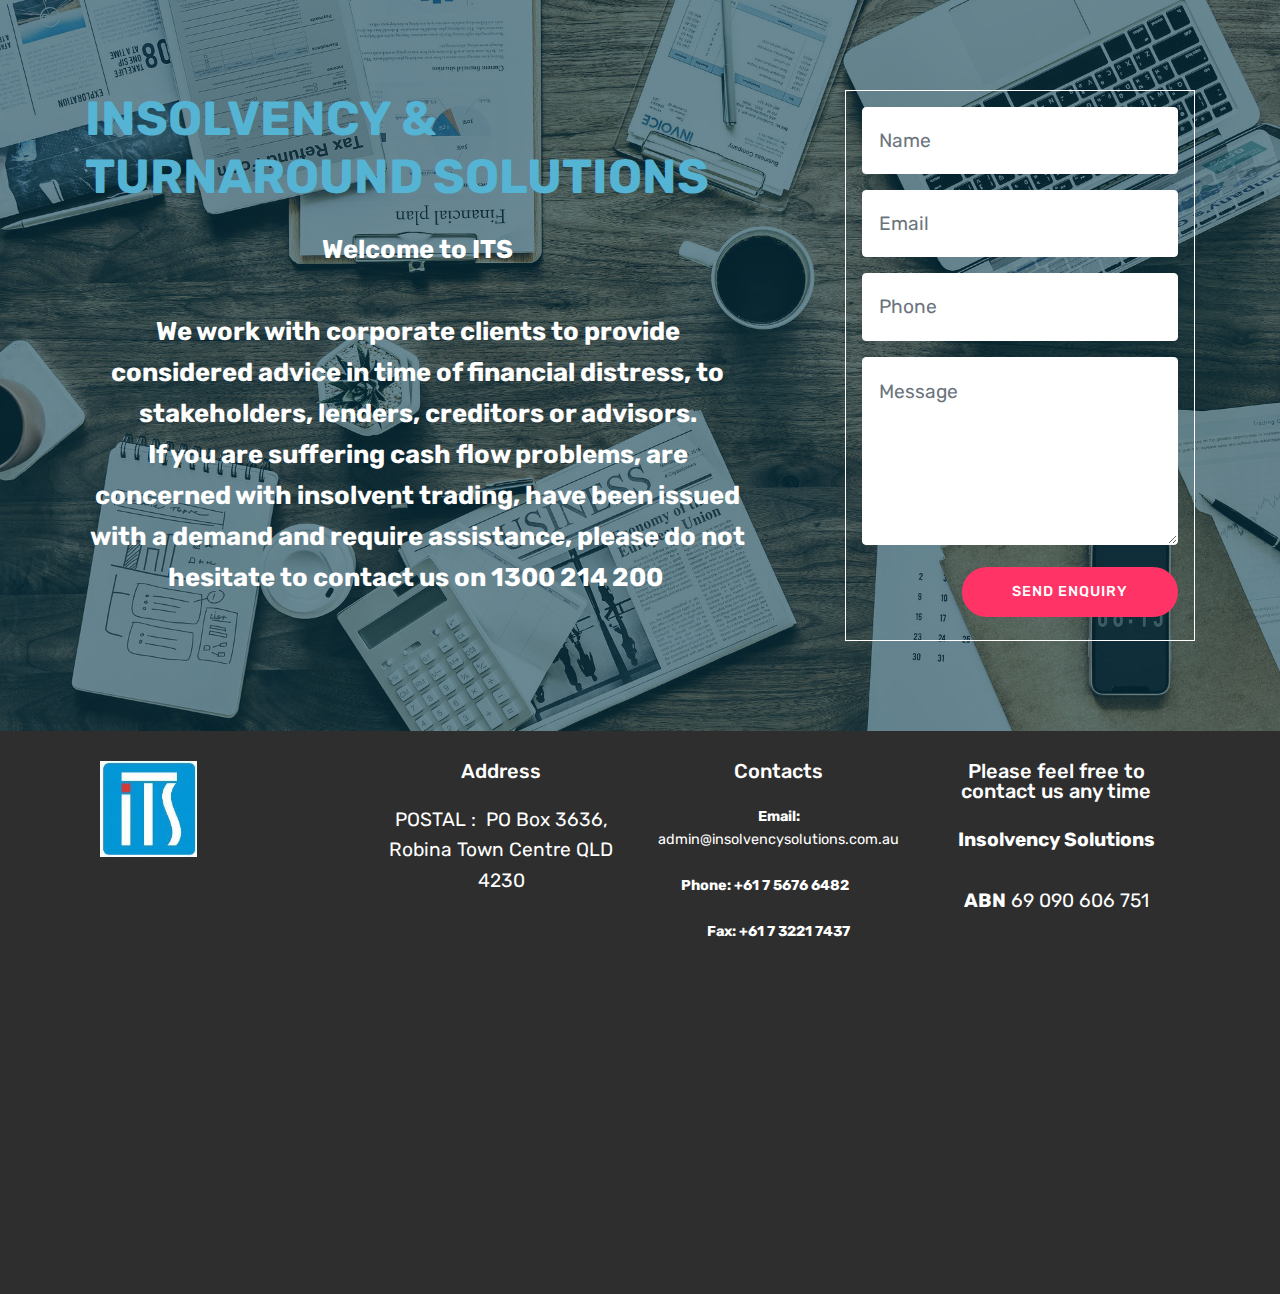
==== index.html @ f31567f4 "create github pages" ====
<!DOCTYPE html>
<html  >
<head>
  <!-- Site made with Mobirise Website Builder v4.10.0, https://mobirise.com -->
  <meta charset="UTF-8">
  <meta http-equiv="X-UA-Compatible" content="IE=edge">
  <meta name="generator" content="Mobirise v4.10.0, mobirise.com">
  <meta name="viewport" content="width=device-width, initial-scale=1, minimum-scale=1">
  <link rel="shortcut icon" href="assets/images/logo-solo-format.gif" type="image/x-icon">
  <meta name="description" content="">
  
  <title>ITS</title>
  <link rel="stylesheet" href="assets/web/assets/mobirise-icons/mobirise-icons.css">
  <link rel="stylesheet" href="assets/tether/tether.min.css">
  <link rel="stylesheet" href="assets/bootstrap/css/bootstrap.min.css">
  <link rel="stylesheet" href="assets/bootstrap/css/bootstrap-grid.min.css">
  <link rel="stylesheet" href="assets/bootstrap/css/bootstrap-reboot.min.css">
  <link rel="stylesheet" href="assets/animatecss/animate.min.css">
  <link rel="stylesheet" href="assets/socicon/css/styles.css">
  <link rel="stylesheet" href="assets/theme/css/style.css">
  <link rel="stylesheet" href="assets/mobirise/css/mbr-additional.css" type="text/css">
  
  
  
</head>
<body>

<!-- Google Analytics -->
<amp-analytics type="gtag" data-credentials="include">
<script type="application/json">
{
  "vars" : {
    "gtag_id": "UA-139912627-1",
    "config" : {
      "UA-139912627-1": { "groups": "default" }
    }
  }
}
</script>
</amp-analytics>
<!-- /Google Analytics -->


  <section class="header15 cid-rpYGQXDYIa" id="header15-7">

    

    <div class="mbr-overlay" style="opacity: 0.6; background-color: rgb(7, 59, 76);"></div>

    <div class="container align-right">
        <div class="row">
            <div class="mbr-white col-lg-8 col-md-7 content-container">
                <h1 class="mbr-section-title mbr-bold pb-3 mbr-fonts-style display-2">
                    INSOLVENCY &amp; TURNAROUND SOLUTIONS</h1>
                <p class="mbr-text pb-3 mbr-fonts-style display-5"><strong>Welcome to ITS
<br><br>We work with corporate clients to provide considered advice in time of financial distress, to stakeholders, lenders, creditors or advisors. 
<br>If you are suffering cash flow problems, are concerned with insolvent trading, have been issued with a demand and require assistance, please do not hesitate to contact us on 1300 214 200&nbsp;</strong><br></p>
            </div>
            <div class="col-lg-4 col-md-5">
                <div class="form-container">
                    <div class="media-container-column" data-form-type="formoid">
                        <!---Formbuilder Form--->
                        <form action="https://mobirise.com/" method="POST" class="mbr-form form-with-styler" data-form-title="Mobirise Form"><input type="hidden" name="email" data-form-email="true" value="A/ypH8lhH3dpSsiqSLQhXxrFIe2DeDRgqewWGibqutZb8vclX+MJTujorwO2G/E+S+4n4matdwUh9rWDD4IpRlNim6Fq3ETqH22k8A0MIxwVXiZ0dW+t3Krd3vY9b3yd">
                            <div class="row">
                                <div hidden="hidden" data-form-alert="" class="alert alert-success col-12">Thanks for filling out the form!</div>
                                <div hidden="hidden" data-form-alert-danger="" class="alert alert-danger col-12">
                                </div>
                            </div>
                            <div class="dragArea row">
                                <div class="col-md-12 form-group " data-for="name">
                                    <input type="text" name="name" placeholder="Name" data-form-field="Name" required="required" class="form-control px-3 display-7" id="name-header15-7">
                                </div>
                                <div class="col-md-12 form-group " data-for="email">
                                    <input type="email" name="email" placeholder="Email" data-form-field="Email" required="required" class="form-control px-3 display-7" id="email-header15-7">
                                </div>
                                <div data-for="phone" class="col-md-12 form-group ">
                                    <input type="tel" name="phone" placeholder="Phone" data-form-field="Phone" class="form-control px-3 display-7" id="phone-header15-7">
                                </div>
                                <div data-for="message" class="col-md-12 form-group ">
                                    <textarea name="message" placeholder="Message" data-form-field="Message" class="form-control px-3 display-7" id="message-header15-7"></textarea>
                                </div>
                                <div class="col-md-12 input-group-btn"><button type="submit" class="btn btn-secondary btn-form display-4">SEND ENQUIRY</button></div>
                            </div>
                        </form><!---Formbuilder Form--->
                    </div>
                </div>
            </div>
        </div>
    </div>
    
</section>

<section class="engine"><a href="https://mobirise.info/m">website design templates</a></section><section class="cid-qTkAaeaxX5" id="footer1-2">

    

    

    <div class="container">
        <div class="media-container-row content text-white">
            <div class="col-12 col-md-3">
                <div class="media-wrap">
                    
                        <img src="assets/images/logo-2-151x149.jpg" alt="" title="">
                    
                </div>
            </div>
            <div class="col-12 col-md-3 mbr-fonts-style display-7">
                <h5 class="pb-3">
                    Address
                </h5>
                <p class="mbr-text">POSTAL : &nbsp;PO Box 3636, Robina Town Centre QLD 4230 <br>
<br><a href="https://goo.gl/maps/cYvtJ26T2UhmBzTx8" target="_blank" class="text-white">OFFICE : &nbsp;Suite 1 – 492 Christine Avenue, Robina QLD 4226&nbsp;</a><br></p>
            </div>
            <div class="col-12 col-md-3 mbr-fonts-style display-4">
                <h5 class="pb-3">
                    Contacts
                </h5>
                <p class="mbr-text"><strong>
                    Email: <em><a href="mailto:admin@insolvencysolutions.com.au"></a><a href="mailto:admin@insolvencysolutions.com.au" class="text-white">admin@insolvencysolutions.com.au &nbsp;</a> &nbsp;</em> &nbsp; &nbsp; &nbsp; &nbsp; &nbsp; &nbsp; &nbsp; &nbsp;<br>&nbsp; &nbsp; &nbsp;Phone: +61 7 5676 6482 &nbsp; &nbsp; &nbsp; &nbsp; &nbsp; &nbsp; &nbsp;<br><br>Fax: +61 7 3221 7437</strong></p>
            </div>
            <div class="col-12 col-md-3 mbr-fonts-style display-7">
                <h5 class="pb-3">Please feel free to contact us any time</h5>
                <p class="mbr-text"><strong>Insolvency Solutions</strong><br><br><strong>ABN</strong>&nbsp;69 090 606 751</p>
            </div>
        </div>
        
    </div>
</section>

<section class="cid-rqdhzLhoKG" id="social-buttons1-8">
    
    

    

    <div class="container">
        <div class="media-container-row">
            <div class="col-md-8 align-center">
                <h2 class="pb-3 mbr-section-title mbr-fonts-style display-2">
                    SHARE THIS PAGE!
                </h2>
                <div>
                    <div class="mbr-social-likes" data-counters="false">
                        <span class="btn btn-social facebook mx-2" title="Share link on Facebook">
                            <i class="socicon socicon-facebook"></i>
                        </span>
                        <span class="btn btn-social twitter mx-2" title="Share link on Twitter">
                            <i class="socicon socicon-twitter"></i>
                        </span>
                        <span class="btn btn-social plusone mx-2" title="Share link on Google+">
                            <i class="socicon socicon-googleplus"></i>
                        </span>
                        
                        
                    </div>
                </div>
            </div>
        </div>
    </div>
</section>


  <script src="assets/web/assets/jquery/jquery.min.js"></script>
  <script src="assets/popper/popper.min.js"></script>
  <script src="assets/tether/tether.min.js"></script>
  <script src="assets/bootstrap/js/bootstrap.min.js"></script>
  <script src="assets/smoothscroll/smooth-scroll.js"></script>
  <script src="assets/viewportchecker/jquery.viewportchecker.js"></script>
  <script src="assets/sociallikes/social-likes.js"></script>
  <script src="assets/theme/js/script.js"></script>
  <script src="assets/formoid/formoid.min.js"></script>
  
  
 <div id="scrollToTop" class="scrollToTop mbr-arrow-up"><a style="text-align: center;"><i class="mbr-arrow-up-icon mbr-arrow-up-icon-cm cm-icon cm-icon-smallarrow-up"></i></a></div>
    <input name="animation" type="hidden">
  </body>
</html>
---- assets/web/assets/mobirise-icons/mobirise-icons.css ----
@font-face {
  font-family: 'MobiriseIcons';
  src:  url('mobirise-icons.eot?spat4u');
  src:  url('mobirise-icons.eot?spat4u#iefix') format('embedded-opentype'),
    url('mobirise-icons.ttf?spat4u') format('truetype'),
    url('mobirise-icons.woff?spat4u') format('woff'),
    url('mobirise-icons.svg?spat4u#MobiriseIcons') format('svg');
  font-weight: normal;
  font-style: normal;
}

[class^="mbri-"], [class*=" mbri-"] {
  /* use !important to prevent issues with browser extensions that change fonts */
  font-family: MobiriseIcons !important;
  speak: none;
  font-style: normal;
  font-weight: normal;
  font-variant: normal;
  text-transform: none;
  line-height: 1;

  /* Better Font Rendering =========== */
  -webkit-font-smoothing: antialiased;
  -moz-osx-font-smoothing: grayscale;
}

.mbri-add-submenu:before {
  content: "\e900";
}
.mbri-alert:before {
  content: "\e901";
}
.mbri-align-center:before {
  content: "\e902";
}
.mbri-align-justify:before {
  content: "\e903";
}
.mbri-align-left:before {
  content: "\e904";
}
.mbri-align-right:before {
  content: "\e905";
}
.mbri-android:before {
  content: "\e906";
}
.mbri-apple:before {
  content: "\e907";
}
.mbri-arrow-down:before {
  content: "\e908";
}
.mbri-arrow-next:before {
  content: "\e909";
}
.mbri-arrow-prev:before {
  content: "\e90a";
}
.mbri-arrow-up:before {
  content: "\e90b";
}
.mbri-bold:before {
  content: "\e90c";
}
.mbri-bookmark:before {
  content: "\e90d";
}
.mbri-bootstrap:before {
  content: "\e90e";
}
.mbri-briefcase:before {
  content: "\e90f";
}
.mbri-browse:before {
  content: "\e910";
}
.mbri-bulleted-list:before {
  content: "\e911";
}
.mbri-calendar:before {
  content: "\e912";
}
.mbri-camera:before {
  content: "\e913";
}
.mbri-cart-add:before {
  content: "\e914";
}
.mbri-cart-full:before {
  content: "\e915";
}
.mbri-cash:before {
  content: "\e916";
}
.mbri-change-style:before {
  content: "\e917";
}
.mbri-chat:before {
  content: "\e918";
}
.mbri-clock:before {
  content: "\e919";
}
.mbri-close:before {
  content: "\e91a";
}
.mbri-cloud:before {
  content: "\e91b";
}
.mbri-code:before {
  content: "\e91c";
}
.mbri-contact-form:before {
  content: "\e91d";
}
.mbri-credit-card:before {
  content: "\e91e";
}
.mbri-cursor-click:before {
  content: "\e91f";
}
.mbri-cust-feedback:before {
  content: "\e920";
}
.mbri-database:before {
  content: "\e921";
}
.mbri-delivery:before {
  content: "\e922";
}
.mbri-desktop:before {
  content: "\e923";
}
.mbri-devices:before {
  content: "\e924";
}
.mbri-down:before {
  content: "\e925";
}
.mbri-download:before {
  content: "\e989";
}
.mbri-drag-n-drop:before {
  content: "\e927";
}
.mbri-drag-n-drop2:before {
  content: "\e928";
}
.mbri-edit:before {
  content: "\e929";
}
.mbri-edit2:before {
  content: "\e92a";
}
.mbri-error:before {
  content: "\e92b";
}
.mbri-extension:before {
  content: "\e92c";
}
.mbri-features:before {
  content: "\e92d";
}
.mbri-file:before {
  content: "\e92e";
}
.mbri-flag:before {
  content: "\e92f";
}
.mbri-folder:before {
  content: "\e930";
}
.mbri-gift:before {
  content: "\e931";
}
.mbri-github:before {
  content: "\e932";
}
.mbri-globe:before {
  content: "\e933";
}
.mbri-globe-2:before {
  content: "\e934";
}
.mbri-growing-chart:before {
  content: "\e935";
}
.mbri-hearth:before {
  content: "\e936";
}
.mbri-help:before {
  content: "\e937";
}
.mbri-home:before {
  content: "\e938";
}
.mbri-hot-cup:before {
  content: "\e939";
}
.mbri-idea:before {
  content: "\e93a";
}
.mbri-image-gallery:before {
  content: "\e93b";
}
.mbri-image-slider:before {
  content: "\e93c";
}
.mbri-info:before {
  content: "\e93d";
}
.mbri-italic:before {
  content: "\e93e";
}
.mbri-key:before {
  content: "\e93f";
}
.mbri-laptop:before {
  content: "\e940";
}
.mbri-layers:before {
  content: "\e941";
}
.mbri-left-right:before {
  content: "\e942";
}
.mbri-left:before {
  content: "\e943";
}
.mbri-letter:before {
  content: "\e944";
}
.mbri-like:before {
  content: "\e945";
}
.mbri-link:before {
  content: "\e946";
}
.mbri-lock:before {
  content: "\e947";
}
.mbri-login:before {
  content: "\e948";
}
.mbri-logout:before {
  content: "\e949";
}
.mbri-magic-stick:before {
  content: "\e94a";
}
.mbri-map-pin:before {
  content: "\e94b";
}
.mbri-menu:before {
  content: "\e94c";
}
.mbri-mobile:before {
  content: "\e94d";
}
.mbri-mobile2:before {
  content: "\e94e";
}
.mbri-mobirise:before {
  content: "\e94f";
}
.mbri-more-horizontal:before {
  content: "\e950";
}
.mbri-more-vertical:before {
  content: "\e951";
}
.mbri-music:before {
  content: "\e952";
}
.mbri-new-file:before {
  content: "\e953";
}
.mbri-numbered-list:before {
  content: "\e954";
}
.mbri-opened-folder:before {
  content: "\e955";
}
.mbri-pages:before {
  content: "\e956";
}
.mbri-paper-plane:before {
  content: "\e957";
}
.mbri-paperclip:before {
  content: "\e958";
}
.mbri-photo:before {
  content: "\e959";
}
.mbri-photos:before {
  content: "\e95a";
}
.mbri-pin:before {
  content: "\e95b";
}
.mbri-play:before {
  content: "\e95c";
}
.mbri-plus:before {
  content: "\e95d";
}
.mbri-preview:before {
  content: "\e95e";
}
.mbri-print:before {
  content: "\e95f";
}
.mbri-protect:before {
  content: "\e960";
}
.mbri-question:before {
  content: "\e961";
}
.mbri-quote-left:before {
  content: "\e962";
}
.mbri-quote-right:before {
  content: "\e963";
}
.mbri-refresh:before {
  content: "\e964";
}
.mbri-responsive:before {
  content: "\e965";
}
.mbri-right:before {
  content: "\e966";
}
.mbri-rocket:before {
  content: "\e967";
}
.mbri-sad-face:before {
  content: "\e968";
}
.mbri-sale:before {
  content: "\e969";
}
.mbri-save:before {
  content: "\e96a";
}
.mbri-search:before {
  content: "\e96b";
}
.mbri-setting:before {
  content: "\e96c";
}
.mbri-setting2:before {
  content: "\e96d";
}
.mbri-setting3:before {
  content: "\e96e";
}
.mbri-share:before {
  content: "\e96f";
}
.mbri-shopping-bag:before {
  content: "\e970";
}
.mbri-shopping-basket:before {
  content: "\e971";
}
.mbri-shopping-cart:before {
  content: "\e972";
}
.mbri-sites:before {
  content: "\e973";
}
.mbri-smile-face:before {
  content: "\e974";
}
.mbri-speed:before {
  content: "\e975";
}
.mbri-star:before {
  content: "\e976";
}
.mbri-success:before {
  content: "\e977";
}
.mbri-sun:before {
  content: "\e978";
}
.mbri-sun2:before {
  content: "\e979";
}
.mbri-tablet:before {
  content: "\e97a";
}
.mbri-tablet-vertical:before {
  content: "\e97b";
}
.mbri-target:before {
  content: "\e97c";
}
.mbri-timer:before {
  content: "\e97d";
}
.mbri-to-ftp:before {
  content: "\e97e";
}
.mbri-to-local-drive:before {
  content: "\e97f";
}
.mbri-touch-swipe:before {
  content: "\e980";
}
.mbri-touch:before {
  content: "\e981";
}
.mbri-trash:before {
  content: "\e982";
}
.mbri-underline:before {
  content: "\e983";
}
.mbri-unlink:before {
  content: "\e984";
}
.mbri-unlock:before {
  content: "\e985";
}
.mbri-up-down:before {
  content: "\e986";
}
.mbri-up:before {
  content: "\e987";
}
.mbri-update:before {
  content: "\e988";
}
.mbri-upload:before {
 content: "\e926"; 
}
.mbri-user:before {
  content: "\e98a";
}
.mbri-user2:before {
  content: "\e98b";
}
.mbri-users:before {
  content: "\e98c";
}
.mbri-video:before {
  content: "\e98d";
}
.mbri-video-play:before {
  content: "\e98e";
}
.mbri-watch:before {
  content: "\e98f";
}
.mbri-website-theme:before {
  content: "\e990";
}
.mbri-wifi:before {
  content: "\e991";
}
.mbri-windows:before {
  content: "\e992";
}
.mbri-zoom-out:before {
  content: "\e993";
}
.mbri-redo:before {
  content: "\e994";
}
.mbri-undo:before {
  content: "\e995";
}
---- assets/socicon/css/styles.css ----
@charset "UTF-8";

@font-face {
  font-family: "socicon";
  src:url("../fonts/socicon.eot");
  src:url("../fonts/socicon.eot?#iefix") format("embedded-opentype"),
    url("../fonts/socicon.woff") format("woff"),
    url("../fonts/socicon.ttf") format("truetype"),
    url("../fonts/socicon.svg#socicon") format("svg");
  font-weight: normal;
  font-style: normal;

}

[data-icon]:before {
  font-family: "socicon" !important;
  content: attr(data-icon);
  font-style: normal !important;
  font-weight: normal !important;
  font-variant: normal !important;
  text-transform: none !important;
  speak: none;
  line-height: 1;
  -webkit-font-smoothing: antialiased;
  -moz-osx-font-smoothing: grayscale;
}

[class^="socicon-"]:before,
[class*=" socicon-"]:before {
  font-family: "socicon" !important;
  font-style: normal !important;
  font-weight: normal !important;
  font-variant: normal !important;
  text-transform: none !important;
  speak: none;
  line-height: 1;
  -webkit-font-smoothing: antialiased;
  -moz-osx-font-smoothing: grayscale;
}

.socicon-modelmayhem:before {
  content: "\e000";
}
.socicon-mixcloud:before {
  content: "\e001";
}
.socicon-drupal:before {
  content: "\e002";
}
.socicon-swarm:before {
  content: "\e003";
}
.socicon-istock:before {
  content: "\e004";
}
.socicon-yammer:before {
  content: "\e005";
}
.socicon-ello:before {
  content: "\e006";
}
.socicon-stackoverflow:before {
  content: "\e007";
}
.socicon-persona:before {
  content: "\e008";
}
.socicon-triplej:before {
  content: "\e009";
}
.socicon-houzz:before {
  content: "\e00a";
}
.socicon-rss:before {
  content: "\e00b";
}
.socicon-paypal:before {
  content: "\e00c";
}
.socicon-odnoklassniki:before {
  content: "\e00d";
}
.socicon-airbnb:before {
  content: "\e00e";
}
.socicon-periscope:before {
  content: "\e00f";
}
.socicon-outlook:before {
  content: "\e010";
}
.socicon-coderwall:before {
  content: "\e011";
}
.socicon-tripadvisor:before {
  content: "\e012";
}
.socicon-appnet:before {
  content: "\e013";
}
.socicon-goodreads:before {
  content: "\e014";
}
.socicon-tripit:before {
  content: "\e015";
}
.socicon-lanyrd:before {
  content: "\e016";
}
.socicon-slideshare:before {
  content: "\e017";
}
.socicon-buffer:before {
  content: "\e018";
}
.socicon-disqus:before {
  content: "\e019";
}
.socicon-vkontakte:before {
  content: "\e01a";
}
.socicon-whatsapp:before {
  content: "\e01b";
}
.socicon-patreon:before {
  content: "\e01c";
}
.socicon-storehouse:before {
  content: "\e01d";
}
.socicon-pocket:before {
  content: "\e01e";
}
.socicon-mail:before {
  content: "\e01f";
}
.socicon-blogger:before {
  content: "\e020";
}
.socicon-technorati:before {
  content: "\e021";
}
.socicon-reddit:before {
  content: "\e022";
}
.socicon-dribbble:before {
  content: "\e023";
}
.socicon-stumbleupon:before {
  content: "\e024";
}
.socicon-digg:before {
  content: "\e025";
}
.socicon-envato:before {
  content: "\e026";
}
.socicon-behance:before {
  content: "\e027";
}
.socicon-delicious:before {
  content: "\e028";
}
.socicon-deviantart:before {
  content: "\e029";
}
.socicon-forrst:before {
  content: "\e02a";
}
.socicon-play:before {
  content: "\e02b";
}
.socicon-zerply:before {
  content: "\e02c";
}
.socicon-wikipedia:before {
  content: "\e02d";
}
.socicon-apple:before {
  content: "\e02e";
}
.socicon-flattr:before {
  content: "\e02f";
}
.socicon-github:before {
  content: "\e030";
}
.socicon-renren:before {
  content: "\e031";
}
.socicon-friendfeed:before {
  content: "\e032";
}
.socicon-newsvine:before {
  content: "\e033";
}
.socicon-identica:before {
  content: "\e034";
}
.socicon-bebo:before {
  content: "\e035";
}
.socicon-zynga:before {
  content: "\e036";
}
.socicon-steam:before {
  content: "\e037";
}
.socicon-xbox:before {
  content: "\e038";
}
.socicon-windows:before {
  content: "\e039";
}
.socicon-qq:before {
  content: "\e03a";
}
.socicon-douban:before {
  content: "\e03b";
}
.socicon-meetup:before {
  content: "\e03c";
}
.socicon-playstation:before {
  content: "\e03d";
}
.socicon-android:before {
  content: "\e03e";
}
.socicon-snapchat:before {
  content: "\e03f";
}
.socicon-twitter:before {
  content: "\e040";
}
.socicon-facebook:before {
  content: "\e041";
}
.socicon-googleplus:before {
  content: "\e042";
}
.socicon-pinterest:before {
  content: "\e043";
}
.socicon-foursquare:before {
  content: "\e044";
}
.socicon-yahoo:before {
  content: "\e045";
}
.socicon-skype:before {
  content: "\e046";
}
.socicon-yelp:before {
  content: "\e047";
}
.socicon-feedburner:before {
  content: "\e048";
}
.socicon-linkedin:before {
  content: "\e049";
}
.socicon-viadeo:before {
  content: "\e04a";
}
.socicon-xing:before {
  content: "\e04b";
}
.socicon-myspace:before {
  content: "\e04c";
}
.socicon-soundcloud:before {
  content: "\e04d";
}
.socicon-spotify:before {
  content: "\e04e";
}
.socicon-grooveshark:before {
  content: "\e04f";
}
.socicon-lastfm:before {
  content: "\e050";
}
.socicon-youtube:before {
  content: "\e051";
}
.socicon-vimeo:before {
  content: "\e052";
}
.socicon-dailymotion:before {
  content: "\e053";
}
.socicon-vine:before {
  content: "\e054";
}
.socicon-flickr:before {
  content: "\e055";
}
.socicon-500px:before {
  content: "\e056";
}
.socicon-wordpress:before {
  content: "\e058";
}
.socicon-tumblr:before {
  content: "\e059";
}
.socicon-twitch:before {
  content: "\e05a";
}
.socicon-8tracks:before {
  content: "\e05b";
}
.socicon-amazon:before {
  content: "\e05c";
}
.socicon-icq:before {
  content: "\e05d";
}
.socicon-smugmug:before {
  content: "\e05e";
}
.socicon-ravelry:before {
  content: "\e05f";
}
.socicon-weibo:before {
  content: "\e060";
}
.socicon-baidu:before {
  content: "\e061";
}
.socicon-angellist:before {
  content: "\e062";
}
.socicon-ebay:before {
  content: "\e063";
}
.socicon-imdb:before {
  content: "\e064";
}
.socicon-stayfriends:before {
  content: "\e065";
}
.socicon-residentadvisor:before {
  content: "\e066";
}
.socicon-google:before {
  content: "\e067";
}
.socicon-yandex:before {
  content: "\e068";
}
.socicon-sharethis:before {
  content: "\e069";
}
.socicon-bandcamp:before {
  content: "\e06a";
}
.socicon-itunes:before {
  content: "\e06b";
}
.socicon-deezer:before {
  content: "\e06c";
}
.socicon-telegram:before {
  content: "\e06e";
}
.socicon-openid:before {
  content: "\e06f";
}
.socicon-amplement:before {
  content: "\e070";
}
.socicon-viber:before {
  content: "\e071";
}
.socicon-zomato:before {
  content: "\e072";
}
.socicon-draugiem:before {
  content: "\e074";
}
.socicon-endomodo:before {
  content: "\e075";
}
.socicon-filmweb:before {
  content: "\e076";
}
.socicon-stackexchange:before {
  content: "\e077";
}
.socicon-wykop:before {
  content: "\e078";
}
.socicon-teamspeak:before {
  content: "\e079";
}
.socicon-teamviewer:before {
  content: "\e07a";
}
.socicon-ventrilo:before {
  content: "\e07b";
}
.socicon-younow:before {
  content: "\e07c";
}
.socicon-raidcall:before {
  content: "\e07d";
}
.socicon-mumble:before {
  content: "\e07e";
}
.socicon-medium:before {
  content: "\e06d";
}
.socicon-bebee:before {
  content: "\e07f";
}
.socicon-hitbox:before {
  content: "\e080";
}
.socicon-reverbnation:before {
  content: "\e081";
}
.socicon-formulr:before {
  content: "\e082";
}
.socicon-instagram:before {
  content: "\e057";
}
.socicon-battlenet:before {
  content: "\e083";
}
.socicon-chrome:before {
  content: "\e084";
}
.socicon-discord:before {
  content: "\e086";
}
.socicon-issuu:before {
  content: "\e087";
}
.socicon-macos:before {
  content: "\e088";
}
.socicon-firefox:before {
  content: "\e089";
}
.socicon-opera:before {
  content: "\e08d";
}
.socicon-keybase:before {
  content: "\e090";
}
.socicon-alliance:before {
  content: "\e091";
}
.socicon-livejournal:before {
  content: "\e092";
}
.socicon-googlephotos:before {
  content: "\e093";
}
.socicon-horde:before {
  content: "\e094";
}
.socicon-etsy:before {
  content: "\e095";
}
.socicon-zapier:before {
  content: "\e096";
}
.socicon-google-scholar:before {
  content: "\e097";
}
.socicon-researchgate:before {
  content: "\e098";
}
.socicon-wechat:before {
  content: "\e099";
}
.socicon-strava:before {
  content: "\e09a";
}
.socicon-line:before {
  content: "\e09b";
}
.socicon-lyft:before {
  content: "\e09c";
}
.socicon-uber:before {
  content: "\e09d";
}
.socicon-songkick:before {
  content: "\e09e";
}
.socicon-viewbug:before {
  content: "\e09f";
}
.socicon-googlegroups:before {
  content: "\e0a0";
}
.socicon-quora:before {
  content: "\e073";
}
.socicon-diablo:before {
  content: "\e085";
}
.socicon-blizzard:before {
  content: "\e0a1";
}
.socicon-hearthstone:before {
  content: "\e08b";
}
.socicon-heroes:before {
  content: "\e08a";
}
.socicon-overwatch:before {
  content: "\e08c";
}
.socicon-warcraft:before {
  content: "\e08e";
}
.socicon-starcraft:before {
  content: "\e08f";
}
.socicon-beam:before {
  content: "\e0a2";
}
.socicon-curse:before {
  content: "\e0a3";
}
.socicon-player:before {
  content: "\e0a4";
}
.socicon-streamjar:before {
  content: "\e0a5";
}
.socicon-nintendo:before {
  content: "\e0a6";
}
.socicon-hellocoton:before {
  content: "\e0a7";
}
---- assets/theme/css/style.css ----
/*!
 * Mobirise v4 theme (https://mobirise.com/)
 * Copyright 2017 Mobirise
 */
section {
  background-color: #eeeeee;
}

section,
.container,
.container-fluid {
  position: relative;
  word-wrap: break-word;
}

a.mbr-iconfont:hover {
  text-decoration: none;
}

.article .lead p, .article .lead ul, .article .lead ol, .article .lead pre, .article .lead blockquote {
  margin-bottom: 0;
}

a {
  font-style: normal;
  font-weight: 400;
  cursor: pointer;
}

a, a:hover {
  text-decoration: none;
}

figure {
  margin-bottom: 0;
}

body {
  color: #232323;
}

h1, h2, h3, h4, h5, h6,
.h1, .h2, .h3, .h4, .h5, .h6,
.display-1, .display-2, .display-3, .display-4 {
  line-height: 1;
  word-break: break-word;
  word-wrap: break-word;
}

b, strong {
  font-weight: bold;
}

blockquote {
  padding: 10px 0 10px 20px;
  position: relative;
  border-left: 2px solid;
  border-color: #ff3366;
}

input:-webkit-autofill, input:-webkit-autofill:hover, input:-webkit-autofill:focus, input:-webkit-autofill:active {
  transition-delay: 9999s;
  transition-property: background-color, color;
}

textarea[type="hidden"] {
  display: none;
}

body {
  position: relative;
}

section {
  background-position: 50% 50%;
  background-repeat: no-repeat;
  background-size: cover;
}

section .mbr-background-video,
section .mbr-background-video-preview {
  position: absolute;
  bottom: 0;
  left: 0;
  right: 0;
  top: 0;
}

.hidden {
  visibility: hidden;
}

.mbr-z-index20 {
  z-index: 20;
}

/*! Base colors */
.mbr-white {
  color: #ffffff;
}

.mbr-black {
  color: #000000;
}

.mbr-bg-white {
  background-color: #ffffff;
}

.mbr-bg-black {
  background-color: #000000;
}

/*! Text-aligns */
.align-left {
  text-align: left;
}

.align-center {
  text-align: center;
}

.align-right {
  text-align: right;
}

@media (max-width: 767px) {
  .align-left, .align-center, .align-right, .mbr-section-btn, .mbr-section-title {
    text-align: center;
  }
}

/*! Font-weight  */
.mbr-light {
  font-weight: 300;
}

.mbr-regular {
  font-weight: 400;
}

.mbr-semibold {
  font-weight: 500;
}

.mbr-bold {
  font-weight: 700;
}

/*! Media  */
.media-size-item {
  -moz-flex: 1 1 auto;
  -o-flex: 1 1 auto;
  flex: 1 1 auto;
}

.media-content {
  flex-basis: 100%;
}

.media-container-row {
  display: flex;
  flex-direction: row;
  flex-wrap: wrap;
  justify-content: center;
  align-content: center;
  align-items: start;
}

.media-container-row .media-size-item {
  width: 400px;
}

.media-container-column {
  display: flex;
  flex-direction: column;
  flex-wrap: wrap;
  justify-content: center;
  align-content: center;
  align-items: stretch;
}

.media-container-column > * {
  width: 100%;
}

@media (min-width: 992px) {
  .media-container-row {
    flex-wrap: nowrap;
  }
}

figure {
  overflow: hidden;
}

figure[mbr-media-size] {
  transition: width 0.1s;
}

.mbr-figure img, .mbr-figure iframe {
  display: block;
  width: 100%;
}

.card {
  background-color: transparent;
  border: none;
}

.card-img {
  text-align: center;
  flex-shrink: 0;
  -webkit-flex-shrink: 0;
}

.media {
  max-width: 100%;
  margin: 0 auto;
}

.mbr-figure {
  -ms-grid-row-align: center;
  align-self: center;
}

.media-container > div {
  max-width: 100%;
}

.mbr-figure img, .card-img img {
  width: 100%;
}

@media (max-width: 991px) {
  .media-size-item {
    width: auto !important;
  }
  .media {
    width: auto;
  }
  .mbr-figure {
    width: 100% !important;
  }
}

/*! Buttons */
.mbr-section-btn {
  margin-left: -.25rem;
  margin-right: -.25rem;
  font-size: 0;
}

nav .mbr-section-btn {
  margin-left: 0rem;
  margin-right: 0rem;
}

/*! Btn icon margin */
.btn .mbr-iconfont, .btn.btn-sm .mbr-iconfont {
  cursor: pointer;
  margin-right: 0.5rem;
}

.btn.btn-md .mbr-iconfont, .btn.btn-md .mbr-iconfont {
  margin-right: 0.8rem;
}

.mbr-regular {
  font-weight: 400;
}

.mbr-semibold {
  font-weight: 500;
}

.mbr-bold {
  font-weight: 700;
}

[type="submit"] {
  -webkit-appearance: none;
}

/*! Full-screen */
.mbr-fullscreen .mbr-overlay {
  min-height: 100vh;
}

.mbr-fullscreen {
  display: flex;
  display: -moz-flex;
  display: -ms-flex;
  display: -o-flex;
  align-items: center;
  -webkit-align-items: center;
  min-height: 100vh;
  padding-top: 3rem;
  padding-bottom: 3rem;
}

/*! Map */
.map {
  height: 25rem;
  position: relative;
}

.map iframe {
  width: 100%;
  height: 100%;
}

/* Form */
.form-asterisk {
  font-family: initial;
  position: absolute;
  top: -2px;
  font-weight: normal;
}

/*! Scroll to top arrow */
.mbr-arrow-up {
  bottom: 25px;
  right: 90px;
  position: fixed;
  text-align: right;
  z-index: 5000;
  color: #ffffff;
  font-size: 32px;
  transform: rotate(180deg);
  -webkit-transform: rotate(180deg);
}

.mbr-arrow-up a {
  background: rgba(0, 0, 0, 0.2);
  border-radius: 3px;
  color: #fff;
  display: inline-block;
  height: 60px;
  width: 60px;
  outline-style: none !important;
  position: relative;
  text-decoration: none;
  transition: all .3s ease-in-out;
  cursor: pointer;
  text-align: center;
}

.mbr-arrow-up a:hover {
  background-color: rgba(0, 0, 0, 0.4);
}

.mbr-arrow-up a i {
  line-height: 60px;
}

.mbr-arrow-up-icon {
  display: block;
  color: #fff;
}

.mbr-arrow-up-icon::before {
  content: "\203a";
  display: inline-block;
  font-family: serif;
  font-size: 32px;
  line-height: 1;
  font-style: normal;
  position: relative;
  top: 6px;
  left: -4px;
  -webkit-transform: rotate(-90deg);
  transform: rotate(-90deg);
}

/*! Arrow Down */
.mbr-arrow {
  position: absolute;
  bottom: 45px;
  left: 50%;
  width: 60px;
  height: 60px;
  cursor: pointer;
  background-color: rgba(80, 80, 80, 0.5);
  border-radius: 50%;
  -webkit-transform: translateX(-50%);
  transform: translateX(-50%);
}

.mbr-arrow > a {
  display: inline-block;
  text-decoration: none;
  outline-style: none;
  -webkit-animation: arrowdown 1.7s ease-in-out infinite;
  animation: arrowdown 1.7s ease-in-out infinite;
}

.mbr-arrow > a > i {
  position: absolute;
  top: -2px;
  left: 15px;
  font-size: 2rem;
}

@keyframes arrowdown {
  0% {
    transform: translateY(0px);
    -webkit-transform: translateY(0px);
  }
  50% {
    transform: translateY(-5px);
    -webkit-transform: translateY(-5px);
  }
  100% {
    transform: translateY(0px);
    -webkit-transform: translateY(0px);
  }
}

@-webkit-keyframes arrowdown {
  0% {
    transform: translateY(0px);
    -webkit-transform: translateY(0px);
  }
  50% {
    transform: translateY(-5px);
    -webkit-transform: translateY(-5px);
  }
  100% {
    transform: translateY(0px);
    -webkit-transform: translateY(0px);
  }
}

@media (max-width: 500px) {
  .mbr-arrow-up {
    left: 50%;
    right: auto;
    transform: translateX(-50%) rotate(180deg);
    -webkit-transform: translateX(-50%) rotate(180deg);
  }
}

/*Gradients animation*/
@keyframes gradient-animation {
  from {
    background-position: 0% 100%;
    -webkit-animation-timing-function: ease-in-out;
            animation-timing-function: ease-in-out;
  }
  to {
    background-position: 100% 0%;
    -webkit-animation-timing-function: ease-in-out;
            animation-timing-function: ease-in-out;
  }
}

@-webkit-keyframes gradient-animation {
  from {
    background-position: 0% 100%;
    -webkit-animation-timing-function: ease-in-out;
            animation-timing-function: ease-in-out;
  }
  to {
    background-position: 100% 0%;
    -webkit-animation-timing-function: ease-in-out;
            animation-timing-function: ease-in-out;
  }
}

.bg-gradient {
  background-size: 200% 200%;
  animation: gradient-animation 5s infinite alternate;
  -webkit-animation: gradient-animation 5s infinite alternate;
}

.menu .navbar-brand {
  display: -webkit-flex;
}

.menu .navbar-brand span {
  display: flex;
  display: -webkit-flex;
}

.menu .navbar-brand .navbar-caption-wrap {
  display: -webkit-flex;
}

.menu .navbar-brand .navbar-logo img {
  display: -webkit-flex;
}

@media (min-width: 768px) and (max-width: 991px) {
  .menu .navbar-toggleable-sm .navbar-nav {
    display: -ms-flexbox;
  }
}

@media (max-width: 991px) {
  .menu .navbar-collapse {
    max-height: 93.5vh;
  }
  .menu .navbar-collapse.show {
    overflow: auto;
  }
}

@media (min-width: 992px) {
  .menu .navbar-nav.nav-dropdown {
    display: -webkit-flex;
  }
  .menu .navbar-toggleable-sm .navbar-collapse {
    display: -webkit-flex !important;
  }
  .menu .collapsed .navbar-collapse {
    max-height: 93.5vh;
  }
  .menu .collapsed .navbar-collapse.show {
    overflow: auto;
  }
}

@media (max-width: 767px) {
  .menu .navbar-collapse {
    max-height: 80vh;
  }
}

.navbar {
  display: -webkit-flex;
  -webkit-flex-wrap: wrap;
  -webkit-align-items: center;
  -webkit-justify-content: space-between;
}

.navbar-collapse {
  -webkit-flex-basis: 100%;
  -webkit-flex-grow: 1;
  -webkit-align-items: center;
}

.nav-dropdown .link {
  padding: .667em 1.667em !important;
  margin: 0 !important;
}

.nav {
  display: -webkit-flex;
  -webkit-flex-wrap: wrap;
}

.row {
  display: -webkit-flex;
  -webkit-flex-wrap: wrap;
}

.justify-content-center {
  -webkit-justify-content: center;
}

.form-inline {
  display: -webkit-flex;
  -webkit-align-items: center;
}

.card-wrapper {
  -webkit-flex: 1;
}

.carousel-control {
  z-index: 10;
  display: -webkit-flex;
  -webkit-align-items: center;
  -webkit-justify-content: center;
}

.carousel-controls {
  display: -webkit-flex;
}

.media {
  display: -webkit-flex;
}

.form-group:focus {
  outline: none;
}

.jq-selectbox__select {
  padding: 1.07em .5em;
  position: absolute;
  top: 0;
  left: 0;
  width: 100%;
}

.jq-selectbox__dropdown {
  position: absolute;
  top: 100% !important;
  left: 0 !important;
  width: 100% !important;
}

.jq-selectbox__trigger-arrow {
  -webkit-transform: translateY(-50%);
          transform: translateY(-50%);
}

.jq-selectbox li {
  padding: 1.07em .5em;
}


.modal-dialog, .modal-content {
  height: 100%; }

.modal-dialog .carousel-inner {
  height: 100%;
  height: -webkit-fill-available;
  height: fill-available; }

.carousel-item {
  text-align: center; }

.carousel-item img {
  margin: auto; }

/*# sourceMappingURL=style.css.map */
.engine {
	position: absolute;
	text-indent: -2400px;
	text-align: center;
	padding: 0;
	top: 0;
	left: -2400px;
}
---- assets/mobirise/css/mbr-additional.css ----
@import url(https://fonts.googleapis.com/css?family=Rubik:300,300i,400,400i,500,500i,700,700i,900,900i);





body {
  font-style: normal;
  line-height: 1.5;
}
.mbr-section-title {
  font-style: normal;
  line-height: 1.2;
}
.mbr-section-subtitle {
  line-height: 1.3;
}
.mbr-text {
  font-style: normal;
  line-height: 1.6;
}
.display-1 {
  font-family: 'Rubik', sans-serif;
  font-size: 4.25rem;
}
.display-1 > .mbr-iconfont {
  font-size: 6.8rem;
}
.display-2 {
  font-family: 'Rubik', sans-serif;
  font-size: 3rem;
}
.display-2 > .mbr-iconfont {
  font-size: 4.8rem;
}
.display-4 {
  font-family: 'Rubik', sans-serif;
  font-size: 0.9rem;
}
.display-4 > .mbr-iconfont {
  font-size: 1.44rem;
}
.display-5 {
  font-family: 'Rubik', sans-serif;
  font-size: 1.6rem;
}
.display-5 > .mbr-iconfont {
  font-size: 2.56rem;
}
.display-7 {
  font-family: 'Rubik', sans-serif;
  font-size: 1.2rem;
}
.display-7 > .mbr-iconfont {
  font-size: 1.92rem;
}
/* ---- Fluid typography for mobile devices ---- */
/* 1.4 - font scale ratio ( bootstrap == 1.42857 ) */
/* 100vw - current viewport width */
/* (48 - 20)  48 == 48rem == 768px, 20 == 20rem == 320px(minimal supported viewport) */
/* 0.65 - min scale variable, may vary */
@media (max-width: 768px) {
  .display-1 {
    font-size: 3.4rem;
    font-size: calc( 2.1374999999999997rem + (4.25 - 2.1374999999999997) * ((100vw - 20rem) / (48 - 20)));
    line-height: calc( 1.4 * (2.1374999999999997rem + (4.25 - 2.1374999999999997) * ((100vw - 20rem) / (48 - 20))));
  }
  .display-2 {
    font-size: 2.4rem;
    font-size: calc( 1.7rem + (3 - 1.7) * ((100vw - 20rem) / (48 - 20)));
    line-height: calc( 1.4 * (1.7rem + (3 - 1.7) * ((100vw - 20rem) / (48 - 20))));
  }
  .display-4 {
    font-size: 0.72rem;
    font-size: calc( 0.965rem + (0.9 - 0.965) * ((100vw - 20rem) / (48 - 20)));
    line-height: calc( 1.4 * (0.965rem + (0.9 - 0.965) * ((100vw - 20rem) / (48 - 20))));
  }
  .display-5 {
    font-size: 1.28rem;
    font-size: calc( 1.21rem + (1.6 - 1.21) * ((100vw - 20rem) / (48 - 20)));
    line-height: calc( 1.4 * (1.21rem + (1.6 - 1.21) * ((100vw - 20rem) / (48 - 20))));
  }
}
/* Buttons */
.btn {
  font-weight: 500;
  border-width: 2px;
  font-style: normal;
  letter-spacing: 1px;
  margin: .4rem .8rem;
  white-space: normal;
  -webkit-transition: all 0.3s ease-in-out;
  -moz-transition: all 0.3s ease-in-out;
  transition: all 0.3s ease-in-out;
  display: inline-flex;
  align-items: center;
  justify-content: center;
  word-break: break-word;
  -webkit-align-items: center;
  -webkit-justify-content: center;
  display: -webkit-inline-flex;
  padding: 1rem 3rem;
  border-radius: 3px;
}
.btn-sm {
  font-weight: 500;
  letter-spacing: 1px;
  -webkit-transition: all 0.3s ease-in-out;
  -moz-transition: all 0.3s ease-in-out;
  transition: all 0.3s ease-in-out;
  padding: 0.6rem 1.5rem;
  border-radius: 3px;
}
.btn-md {
  font-weight: 500;
  letter-spacing: 1px;
  margin: .4rem .8rem !important;
  -webkit-transition: all 0.3s ease-in-out;
  -moz-transition: all 0.3s ease-in-out;
  transition: all 0.3s ease-in-out;
  padding: 1rem 3rem;
  border-radius: 3px;
}
.btn-lg {
  font-weight: 500;
  letter-spacing: 1px;
  margin: .4rem .8rem !important;
  -webkit-transition: all 0.3s ease-in-out;
  -moz-transition: all 0.3s ease-in-out;
  transition: all 0.3s ease-in-out;
  padding: 1.2rem 3.2rem;
  border-radius: 3px;
}
.bg-primary {
  background-color: #149dcc !important;
}
.bg-success {
  background-color: #f7ed4a !important;
}
.bg-info {
  background-color: #82786e !important;
}
.bg-warning {
  background-color: #879a9f !important;
}
.bg-danger {
  background-color: #b1a374 !important;
}
.btn-primary,
.btn-primary:active {
  background-color: #149dcc !important;
  border-color: #149dcc !important;
  color: #ffffff !important;
}
.btn-primary:hover,
.btn-primary:focus,
.btn-primary.focus,
.btn-primary.active {
  color: #ffffff !important;
  background-color: #0d6786 !important;
  border-color: #0d6786 !important;
}
.btn-primary.disabled,
.btn-primary:disabled {
  color: #ffffff !important;
  background-color: #0d6786 !important;
  border-color: #0d6786 !important;
}
.btn-secondary,
.btn-secondary:active {
  background-color: #ff3366 !important;
  border-color: #ff3366 !important;
  color: #ffffff !important;
}
.btn-secondary:hover,
.btn-secondary:focus,
.btn-secondary.focus,
.btn-secondary.active {
  color: #ffffff !important;
  background-color: #e50039 !important;
  border-color: #e50039 !important;
}
.btn-secondary.disabled,
.btn-secondary:disabled {
  color: #ffffff !important;
  background-color: #e50039 !important;
  border-color: #e50039 !important;
}
.btn-info,
.btn-info:active {
  background-color: #82786e !important;
  border-color: #82786e !important;
  color: #ffffff !important;
}
.btn-info:hover,
.btn-info:focus,
.btn-info.focus,
.btn-info.active {
  color: #ffffff !important;
  background-color: #59524b !important;
  border-color: #59524b !important;
}
.btn-info.disabled,
.btn-info:disabled {
  color: #ffffff !important;
  background-color: #59524b !important;
  border-color: #59524b !important;
}
.btn-success,
.btn-success:active {
  background-color: #f7ed4a !important;
  border-color: #f7ed4a !important;
  color: #3f3c03 !important;
}
.btn-success:hover,
.btn-success:focus,
.btn-success.focus,
.btn-success.active {
  color: #3f3c03 !important;
  background-color: #eadd0a !important;
  border-color: #eadd0a !important;
}
.btn-success.disabled,
.btn-success:disabled {
  color: #3f3c03 !important;
  background-color: #eadd0a !important;
  border-color: #eadd0a !important;
}
.btn-warning,
.btn-warning:active {
  background-color: #879a9f !important;
  border-color: #879a9f !important;
  color: #ffffff !important;
}
.btn-warning:hover,
.btn-warning:focus,
.btn-warning.focus,
.btn-warning.active {
  color: #ffffff !important;
  background-color: #617479 !important;
  border-color: #617479 !important;
}
.btn-warning.disabled,
.btn-warning:disabled {
  color: #ffffff !important;
  background-color: #617479 !important;
  border-color: #617479 !important;
}
.btn-danger,
.btn-danger:active {
  background-color: #b1a374 !important;
  border-color: #b1a374 !important;
  color: #ffffff !important;
}
.btn-danger:hover,
.btn-danger:focus,
.btn-danger.focus,
.btn-danger.active {
  color: #ffffff !important;
  background-color: #8b7d4e !important;
  border-color: #8b7d4e !important;
}
.btn-danger.disabled,
.btn-danger:disabled {
  color: #ffffff !important;
  background-color: #8b7d4e !important;
  border-color: #8b7d4e !important;
}
.btn-white {
  color: #333333 !important;
}
.btn-white,
.btn-white:active {
  background-color: #ffffff !important;
  border-color: #ffffff !important;
  color: #808080 !important;
}
.btn-white:hover,
.btn-white:focus,
.btn-white.focus,
.btn-white.active {
  color: #808080 !important;
  background-color: #d9d9d9 !important;
  border-color: #d9d9d9 !important;
}
.btn-white.disabled,
.btn-white:disabled {
  color: #808080 !important;
  background-color: #d9d9d9 !important;
  border-color: #d9d9d9 !important;
}
.btn-black,
.btn-black:active {
  background-color: #333333 !important;
  border-color: #333333 !important;
  color: #ffffff !important;
}
.btn-black:hover,
.btn-black:focus,
.btn-black.focus,
.btn-black.active {
  color: #ffffff !important;
  background-color: #0d0d0d !important;
  border-color: #0d0d0d !important;
}
.btn-black.disabled,
.btn-black:disabled {
  color: #ffffff !important;
  background-color: #0d0d0d !important;
  border-color: #0d0d0d !important;
}
.btn-primary-outline,
.btn-primary-outline:active {
  background: none;
  border-color: #0b566f;
  color: #0b566f;
}
.btn-primary-outline:hover,
.btn-primary-outline:focus,
.btn-primary-outline.focus,
.btn-primary-outline.active {
  color: #ffffff;
  background-color: #149dcc;
  border-color: #149dcc;
}
.btn-primary-outline.disabled,
.btn-primary-outline:disabled {
  color: #ffffff !important;
  background-color: #149dcc !important;
  border-color: #149dcc !important;
}
.btn-secondary-outline,
.btn-secondary-outline:active {
  background: none;
  border-color: #cc0033;
  color: #cc0033;
}
.btn-secondary-outline:hover,
.btn-secondary-outline:focus,
.btn-secondary-outline.focus,
.btn-secondary-outline.active {
  color: #ffffff;
  background-color: #ff3366;
  border-color: #ff3366;
}
.btn-secondary-outline.disabled,
.btn-secondary-outline:disabled {
  color: #ffffff !important;
  background-color: #ff3366 !important;
  border-color: #ff3366 !important;
}
.btn-info-outline,
.btn-info-outline:active {
  background: none;
  border-color: #4b453f;
  color: #4b453f;
}
.btn-info-outline:hover,
.btn-info-outline:focus,
.btn-info-outline.focus,
.btn-info-outline.active {
  color: #ffffff;
  background-color: #82786e;
  border-color: #82786e;
}
.btn-info-outline.disabled,
.btn-info-outline:disabled {
  color: #ffffff !important;
  background-color: #82786e !important;
  border-color: #82786e !important;
}
.btn-success-outline,
.btn-success-outline:active {
  background: none;
  border-color: #d2c609;
  color: #d2c609;
}
.btn-success-outline:hover,
.btn-success-outline:focus,
.btn-success-outline.focus,
.btn-success-outline.active {
  color: #3f3c03;
  background-color: #f7ed4a;
  border-color: #f7ed4a;
}
.btn-success-outline.disabled,
.btn-success-outline:disabled {
  color: #3f3c03 !important;
  background-color: #f7ed4a !important;
  border-color: #f7ed4a !important;
}
.btn-warning-outline,
.btn-warning-outline:active {
  background: none;
  border-color: #55666b;
  color: #55666b;
}
.btn-warning-outline:hover,
.btn-warning-outline:focus,
.btn-warning-outline.focus,
.btn-warning-outline.active {
  color: #ffffff;
  background-color: #879a9f;
  border-color: #879a9f;
}
.btn-warning-outline.disabled,
.btn-warning-outline:disabled {
  color: #ffffff !important;
  background-color: #879a9f !important;
  border-color: #879a9f !important;
}
.btn-danger-outline,
.btn-danger-outline:active {
  background: none;
  border-color: #7a6e45;
  color: #7a6e45;
}
.btn-danger-outline:hover,
.btn-danger-outline:focus,
.btn-danger-outline.focus,
.btn-danger-outline.active {
  color: #ffffff;
  background-color: #b1a374;
  border-color: #b1a374;
}
.btn-danger-outline.disabled,
.btn-danger-outline:disabled {
  color: #ffffff !important;
  background-color: #b1a374 !important;
  border-color: #b1a374 !important;
}
.btn-black-outline,
.btn-black-outline:active {
  background: none;
  border-color: #000000;
  color: #000000;
}
.btn-black-outline:hover,
.btn-black-outline:focus,
.btn-black-outline.focus,
.btn-black-outline.active {
  color: #ffffff;
  background-color: #333333;
  border-color: #333333;
}
.btn-black-outline.disabled,
.btn-black-outline:disabled {
  color: #ffffff !important;
  background-color: #333333 !important;
  border-color: #333333 !important;
}
.btn-white-outline,
.btn-white-outline:active,
.btn-white-outline.active {
  background: none;
  border-color: #ffffff;
  color: #ffffff;
}
.btn-white-outline:hover,
.btn-white-outline:focus,
.btn-white-outline.focus {
  color: #333333;
  background-color: #ffffff;
  border-color: #ffffff;
}
.text-primary {
  color: #149dcc !important;
}
.text-secondary {
  color: #ff3366 !important;
}
.text-success {
  color: #f7ed4a !important;
}
.text-info {
  color: #82786e !important;
}
.text-warning {
  color: #879a9f !important;
}
.text-danger {
  color: #b1a374 !important;
}
.text-white {
  color: #ffffff !important;
}
.text-black {
  color: #000000 !important;
}
a.text-primary:hover,
a.text-primary:focus {
  color: #0b566f !important;
}
a.text-secondary:hover,
a.text-secondary:focus {
  color: #cc0033 !important;
}
a.text-success:hover,
a.text-success:focus {
  color: #d2c609 !important;
}
a.text-info:hover,
a.text-info:focus {
  color: #4b453f !important;
}
a.text-warning:hover,
a.text-warning:focus {
  color: #55666b !important;
}
a.text-danger:hover,
a.text-danger:focus {
  color: #7a6e45 !important;
}
a.text-white:hover,
a.text-white:focus {
  color: #b3b3b3 !important;
}
a.text-black:hover,
a.text-black:focus {
  color: #4d4d4d !important;
}
.alert-success {
  background-color: #70c770;
}
.alert-info {
  background-color: #82786e;
}
.alert-warning {
  background-color: #879a9f;
}
.alert-danger {
  background-color: #b1a374;
}
.mbr-section-btn a.btn:not(.btn-form) {
  border-radius: 100px;
}
.mbr-section-btn a.btn:not(.btn-form):hover,
.mbr-section-btn a.btn:not(.btn-form):focus {
  box-shadow: none !important;
}
.mbr-section-btn a.btn:not(.btn-form):hover,
.mbr-section-btn a.btn:not(.btn-form):focus {
  box-shadow: 0 10px 40px 0 rgba(0, 0, 0, 0.2) !important;
  -webkit-box-shadow: 0 10px 40px 0 rgba(0, 0, 0, 0.2) !important;
}
.mbr-gallery-filter li a {
  border-radius: 100px !important;
}
.mbr-gallery-filter li.active .btn {
  background-color: #149dcc;
  border-color: #149dcc;
  color: #ffffff;
}
.mbr-gallery-filter li.active .btn:focus {
  box-shadow: none;
}
.nav-tabs .nav-link {
  border-radius: 100px !important;
}
.btn-form {
  border-radius: 0;
}
.btn-form:hover {
  cursor: pointer;
}
a,
a:hover {
  color: #149dcc;
}
.mbr-plan-header.bg-primary .mbr-plan-subtitle,
.mbr-plan-header.bg-primary .mbr-plan-price-desc {
  color: #b4e6f8;
}
.mbr-plan-header.bg-success .mbr-plan-subtitle,
.mbr-plan-header.bg-success .mbr-plan-price-desc {
  color: #ffffff;
}
.mbr-plan-header.bg-info .mbr-plan-subtitle,
.mbr-plan-header.bg-info .mbr-plan-price-desc {
  color: #beb8b2;
}
.mbr-plan-header.bg-warning .mbr-plan-subtitle,
.mbr-plan-header.bg-warning .mbr-plan-price-desc {
  color: #ced6d8;
}
.mbr-plan-header.bg-danger .mbr-plan-subtitle,
.mbr-plan-header.bg-danger .mbr-plan-price-desc {
  color: #dfd9c6;
}
/* Scroll to top button*/
#scrollToTop a {
  border-radius: 100px;
}
#scrollToTop a i:before {
  content: '';
  position: absolute;
  height: 40%;
  top: 25%;
  background: #fff;
  width: 2px;
  left: calc(50% - 1px);
}
#scrollToTop a i:after {
  content: '';
  position: absolute;
  display: block;
  border-top: 2px solid #fff;
  border-right: 2px solid #fff;
  width: 40%;
  height: 40%;
  left: 30%;
  bottom: 30%;
  transform: rotate(135deg);
  -webkit-transform: rotate(135deg);
}
/* Others*/
.note-check a[data-value=Rubik] {
  font-style: normal;
}
.mbr-arrow a {
  color: #ffffff;
}
@media (max-width: 767px) {
  .mbr-arrow {
    display: none;
  }
}
.form-control-label {
  position: relative;
  cursor: pointer;
  margin-bottom: .357em;
  padding: 0;
}
.alert {
  color: #ffffff;
  border-radius: 0;
  border: 0;
  font-size: .875rem;
  line-height: 1.5;
  margin-bottom: 1.875rem;
  padding: 1.25rem;
  position: relative;
}
.alert.alert-form::after {
  background-color: inherit;
  bottom: -7px;
  content: "";
  display: block;
  height: 14px;
  left: 50%;
  margin-left: -7px;
  position: absolute;
  transform: rotate(45deg);
  width: 14px;
  -webkit-transform: rotate(45deg);
}
.form-control {
  background-color: #f5f5f5;
  box-shadow: none;
  color: #565656;
  font-family: 'Rubik', sans-serif;
  font-size: 1.2rem;
  line-height: 1.43;
  min-height: 3.5em;
  padding: 1.07em .5em;
}
.form-control > .mbr-iconfont {
  font-size: 1.92rem;
}
.form-control,
.form-control:focus {
  border: 1px solid #e8e8e8;
}
.form-active .form-control:invalid {
  border-color: red;
}
.mbr-overlay {
  background-color: #000;
  bottom: 0;
  left: 0;
  opacity: .5;
  position: absolute;
  right: 0;
  top: 0;
  z-index: 0;
  pointer-events: none;
}
blockquote {
  font-style: italic;
  padding: 10px 0 10px 20px;
  font-size: 1.09rem;
  position: relative;
  border-color: #149dcc;
  border-width: 3px;
}
ul,
ol,
pre,
blockquote {
  margin-bottom: 2.3125rem;
}
pre {
  background: #f4f4f4;
  padding: 10px 24px;
  white-space: pre-wrap;
}
.inactive {
  -webkit-user-select: none;
  -moz-user-select: none;
  -ms-user-select: none;
  user-select: none;
  pointer-events: none;
  -webkit-user-drag: none;
  user-drag: none;
}
.mbr-section__comments .row {
  justify-content: center;
  -webkit-justify-content: center;
}
/* Forms */
.mbr-form .btn {
  margin: .4rem 0;
}
.mbr-form .input-group-btn a.btn {
  border-radius: 100px !important;
}
.mbr-form .input-group-btn a.btn:hover {
  box-shadow: 0 10px 40px 0 rgba(0, 0, 0, 0.2);
}
.mbr-form .input-group-btn button[type="submit"] {
  border-radius: 100px !important;
  padding: 1rem 3rem;
}
.mbr-form .input-group-btn button[type="submit"]:hover {
  box-shadow: 0 10px 40px 0 rgba(0, 0, 0, 0.2);
}
.form2 .form-control {
  border-top-left-radius: 100px;
  border-bottom-left-radius: 100px;
}
.form2 .input-group-btn a.btn {
  border-top-left-radius: 0 !important;
  border-bottom-left-radius: 0 !important;
}
.form2 .input-group-btn button[type="submit"] {
  border-top-left-radius: 0 !important;
  border-bottom-left-radius: 0 !important;
}
.form3 input[type="email"] {
  border-radius: 100px !important;
}
@media (max-width: 349px) {
  .form2 input[type="email"] {
    border-radius: 100px !important;
  }
  .form2 .input-group-btn a.btn {
    border-radius: 100px !important;
  }
  .form2 .input-group-btn button[type="submit"] {
    border-radius: 100px !important;
  }
}
@media (max-width: 767px) {
  .btn {
    font-size: .75rem !important;
  }
  .btn .mbr-iconfont {
    font-size: 1rem !important;
  }
}
/* Social block */
.btn-social {
  font-size: 20px;
  border-radius: 50%;
  padding: 0;
  width: 44px;
  height: 44px;
  line-height: 44px;
  text-align: center;
  position: relative;
  border: 2px solid #c0a375;
  border-color: #149dcc;
  color: #232323;
  cursor: pointer;
}
.btn-social i {
  top: 0;
  line-height: 44px;
  width: 44px;
}
.btn-social:hover {
  color: #fff;
  background: #149dcc;
}
.btn-social + .btn {
  margin-left: .1rem;
}
/* Footer */
.mbr-footer-content li::before,
.mbr-footer .mbr-contacts li::before {
  background: #149dcc;
}
.mbr-footer-content li a:hover,
.mbr-footer .mbr-contacts li a:hover {
  color: #149dcc;
}
.footer3 input[type="email"],
.footer4 input[type="email"] {
  border-radius: 100px !important;
}
.footer3 .input-group-btn a.btn,
.footer4 .input-group-btn a.btn {
  border-radius: 100px !important;
}
.footer3 .input-group-btn button[type="submit"],
.footer4 .input-group-btn button[type="submit"] {
  border-radius: 100px !important;
}
/* Headers*/
.header13 .form-inline input[type="email"],
.header14 .form-inline input[type="email"] {
  border-radius: 100px;
}
.header13 .form-inline input[type="text"],
.header14 .form-inline input[type="text"] {
  border-radius: 100px;
}
.header13 .form-inline input[type="tel"],
.header14 .form-inline input[type="tel"] {
  border-radius: 100px;
}
.header13 .form-inline a.btn,
.header14 .form-inline a.btn {
  border-radius: 100px;
}
.header13 .form-inline button,
.header14 .form-inline button {
  border-radius: 100px !important;
}
.offset-1 {
  margin-left: 8.33333%;
}
.offset-2 {
  margin-left: 16.66667%;
}
.offset-3 {
  margin-left: 25%;
}
.offset-4 {
  margin-left: 33.33333%;
}
.offset-5 {
  margin-left: 41.66667%;
}
.offset-6 {
  margin-left: 50%;
}
.offset-7 {
  margin-left: 58.33333%;
}
.offset-8 {
  margin-left: 66.66667%;
}
.offset-9 {
  margin-left: 75%;
}
.offset-10 {
  margin-left: 83.33333%;
}
.offset-11 {
  margin-left: 91.66667%;
}
@media (min-width: 576px) {
  .offset-sm-0 {
    margin-left: 0%;
  }
  .offset-sm-1 {
    margin-left: 8.33333%;
  }
  .offset-sm-2 {
    margin-left: 16.66667%;
  }
  .offset-sm-3 {
    margin-left: 25%;
  }
  .offset-sm-4 {
    margin-left: 33.33333%;
  }
  .offset-sm-5 {
    margin-left: 41.66667%;
  }
  .offset-sm-6 {
    margin-left: 50%;
  }
  .offset-sm-7 {
    margin-left: 58.33333%;
  }
  .offset-sm-8 {
    margin-left: 66.66667%;
  }
  .offset-sm-9 {
    margin-left: 75%;
  }
  .offset-sm-10 {
    margin-left: 83.33333%;
  }
  .offset-sm-11 {
    margin-left: 91.66667%;
  }
}
@media (min-width: 768px) {
  .offset-md-0 {
    margin-left: 0%;
  }
  .offset-md-1 {
    margin-left: 8.33333%;
  }
  .offset-md-2 {
    margin-left: 16.66667%;
  }
  .offset-md-3 {
    margin-left: 25%;
  }
  .offset-md-4 {
    margin-left: 33.33333%;
  }
  .offset-md-5 {
    margin-left: 41.66667%;
  }
  .offset-md-6 {
    margin-left: 50%;
  }
  .offset-md-7 {
    margin-left: 58.33333%;
  }
  .offset-md-8 {
    margin-left: 66.66667%;
  }
  .offset-md-9 {
    margin-left: 75%;
  }
  .offset-md-10 {
    margin-left: 83.33333%;
  }
  .offset-md-11 {
    margin-left: 91.66667%;
  }
}
@media (min-width: 992px) {
  .offset-lg-0 {
    margin-left: 0%;
  }
  .offset-lg-1 {
    margin-left: 8.33333%;
  }
  .offset-lg-2 {
    margin-left: 16.66667%;
  }
  .offset-lg-3 {
    margin-left: 25%;
  }
  .offset-lg-4 {
    margin-left: 33.33333%;
  }
  .offset-lg-5 {
    margin-left: 41.66667%;
  }
  .offset-lg-6 {
    margin-left: 50%;
  }
  .offset-lg-7 {
    margin-left: 58.33333%;
  }
  .offset-lg-8 {
    margin-left: 66.66667%;
  }
  .offset-lg-9 {
    margin-left: 75%;
  }
  .offset-lg-10 {
    margin-left: 83.33333%;
  }
  .offset-lg-11 {
    margin-left: 91.66667%;
  }
}
@media (min-width: 1200px) {
  .offset-xl-0 {
    margin-left: 0%;
  }
  .offset-xl-1 {
    margin-left: 8.33333%;
  }
  .offset-xl-2 {
    margin-left: 16.66667%;
  }
  .offset-xl-3 {
    margin-left: 25%;
  }
  .offset-xl-4 {
    margin-left: 33.33333%;
  }
  .offset-xl-5 {
    margin-left: 41.66667%;
  }
  .offset-xl-6 {
    margin-left: 50%;
  }
  .offset-xl-7 {
    margin-left: 58.33333%;
  }
  .offset-xl-8 {
    margin-left: 66.66667%;
  }
  .offset-xl-9 {
    margin-left: 75%;
  }
  .offset-xl-10 {
    margin-left: 83.33333%;
  }
  .offset-xl-11 {
    margin-left: 91.66667%;
  }
}
.navbar-toggler {
  -webkit-align-self: flex-start;
  -ms-flex-item-align: start;
  align-self: flex-start;
  padding: 0.25rem 0.75rem;
  font-size: 1.25rem;
  line-height: 1;
  background: transparent;
  border: 1px solid transparent;
  -webkit-border-radius: 0.25rem;
  border-radius: 0.25rem;
}
.navbar-toggler:focus,
.navbar-toggler:hover {
  text-decoration: none;
}
.navbar-toggler-icon {
  display: inline-block;
  width: 1.5em;
  height: 1.5em;
  vertical-align: middle;
  content: "";
  background: no-repeat center center;
  -webkit-background-size: 100% 100%;
  -o-background-size: 100% 100%;
  background-size: 100% 100%;
}
.navbar-toggler-left {
  position: absolute;
  left: 1rem;
}
.navbar-toggler-right {
  position: absolute;
  right: 1rem;
}
@media (max-width: 575px) {
  .navbar-toggleable .navbar-nav .dropdown-menu {
    position: static;
    float: none;
  }
  .navbar-toggleable > .container {
    padding-right: 0;
    padding-left: 0;
  }
}
@media (min-width: 576px) {
  .navbar-toggleable {
    -webkit-box-orient: horizontal;
    -webkit-box-direction: normal;
    -webkit-flex-direction: row;
    -ms-flex-direction: row;
    flex-direction: row;
    -webkit-flex-wrap: nowrap;
    -ms-flex-wrap: nowrap;
    flex-wrap: nowrap;
    -webkit-box-align: center;
    -webkit-align-items: center;
    -ms-flex-align: center;
    align-items: center;
  }
  .navbar-toggleable .navbar-nav {
    -webkit-box-orient: horizontal;
    -webkit-box-direction: normal;
    -webkit-flex-direction: row;
    -ms-flex-direction: row;
    flex-direction: row;
  }
  .navbar-toggleable .navbar-nav .nav-link {
    padding-right: .5rem;
    padding-left: .5rem;
  }
  .navbar-toggleable > .container {
    display: -webkit-box;
    display: -webkit-flex;
    display: -ms-flexbox;
    display: flex;
    -webkit-flex-wrap: nowrap;
    -ms-flex-wrap: nowrap;
    flex-wrap: nowrap;
    -webkit-box-align: center;
    -webkit-align-items: center;
    -ms-flex-align: center;
    align-items: center;
  }
  .navbar-toggleable .navbar-collapse {
    display: -webkit-box !important;
    display: -webkit-flex !important;
    display: -ms-flexbox !important;
    display: flex !important;
    width: 100%;
  }
  .navbar-toggleable .navbar-toggler {
    display: none;
  }
}
@media (max-width: 767px) {
  .navbar-toggleable-sm .navbar-nav .dropdown-menu {
    position: static;
    float: none;
  }
  .navbar-toggleable-sm > .container {
    padding-right: 0;
    padding-left: 0;
  }
}
@media (min-width: 768px) {
  .navbar-toggleable-sm {
    -webkit-box-orient: horizontal;
    -webkit-box-direction: normal;
    -webkit-flex-direction: row;
    -ms-flex-direction: row;
    flex-direction: row;
    -webkit-flex-wrap: nowrap;
    -ms-flex-wrap: nowrap;
    flex-wrap: nowrap;
    -webkit-box-align: center;
    -webkit-align-items: center;
    -ms-flex-align: center;
    align-items: center;
  }
  .navbar-toggleable-sm .navbar-nav {
    -webkit-box-orient: horizontal;
    -webkit-box-direction: normal;
    -webkit-flex-direction: row;
    -ms-flex-direction: row;
    flex-direction: row;
  }
  .navbar-toggleable-sm .navbar-nav .nav-link {
    padding-right: .5rem;
    padding-left: .5rem;
  }
  .navbar-toggleable-sm > .container {
    display: -webkit-box;
    display: -webkit-flex;
    display: -ms-flexbox;
    display: flex;
    -webkit-flex-wrap: nowrap;
    -ms-flex-wrap: nowrap;
    flex-wrap: nowrap;
    -webkit-box-align: center;
    -webkit-align-items: center;
    -ms-flex-align: center;
    align-items: center;
  }
  .navbar-toggleable-sm .navbar-collapse {
    display: none;
    width: 100%;
  }
  .navbar-toggleable-sm .navbar-toggler {
    display: none;
  }
}
@media (max-width: 991px) {
  .navbar-toggleable-md .navbar-nav .dropdown-menu {
    position: static;
    float: none;
  }
  .navbar-toggleable-md > .container {
    padding-right: 0;
    padding-left: 0;
  }
}
@media (min-width: 992px) {
  .navbar-toggleable-md {
    -webkit-box-orient: horizontal;
    -webkit-box-direction: normal;
    -webkit-flex-direction: row;
    -ms-flex-direction: row;
    flex-direction: row;
    -webkit-flex-wrap: nowrap;
    -ms-flex-wrap: nowrap;
    flex-wrap: nowrap;
    -webkit-box-align: center;
    -webkit-align-items: center;
    -ms-flex-align: center;
    align-items: center;
  }
  .navbar-toggleable-md .navbar-nav {
    -webkit-box-orient: horizontal;
    -webkit-box-direction: normal;
    -webkit-flex-direction: row;
    -ms-flex-direction: row;
    flex-direction: row;
  }
  .navbar-toggleable-md .navbar-nav .nav-link {
    padding-right: .5rem;
    padding-left: .5rem;
  }
  .navbar-toggleable-md > .container {
    display: -webkit-box;
    display: -webkit-flex;
    display: -ms-flexbox;
    display: flex;
    -webkit-flex-wrap: nowrap;
    -ms-flex-wrap: nowrap;
    flex-wrap: nowrap;
    -webkit-box-align: center;
    -webkit-align-items: center;
    -ms-flex-align: center;
    align-items: center;
  }
  .navbar-toggleable-md .navbar-collapse {
    display: -webkit-box !important;
    display: -webkit-flex !important;
    display: -ms-flexbox !important;
    display: flex !important;
    width: 100%;
  }
  .navbar-toggleable-md .navbar-toggler {
    display: none;
  }
}
@media (max-width: 1199px) {
  .navbar-toggleable-lg .navbar-nav .dropdown-menu {
    position: static;
    float: none;
  }
  .navbar-toggleable-lg > .container {
    padding-right: 0;
    padding-left: 0;
  }
}
@media (min-width: 1200px) {
  .navbar-toggleable-lg {
    -webkit-box-orient: horizontal;
    -webkit-box-direction: normal;
    -webkit-flex-direction: row;
    -ms-flex-direction: row;
    flex-direction: row;
    -webkit-flex-wrap: nowrap;
    -ms-flex-wrap: nowrap;
    flex-wrap: nowrap;
    -webkit-box-align: center;
    -webkit-align-items: center;
    -ms-flex-align: center;
    align-items: center;
  }
  .navbar-toggleable-lg .navbar-nav {
    -webkit-box-orient: horizontal;
    -webkit-box-direction: normal;
    -webkit-flex-direction: row;
    -ms-flex-direction: row;
    flex-direction: row;
  }
  .navbar-toggleable-lg .navbar-nav .nav-link {
    padding-right: .5rem;
    padding-left: .5rem;
  }
  .navbar-toggleable-lg > .container {
    display: -webkit-box;
    display: -webkit-flex;
    display: -ms-flexbox;
    display: flex;
    -webkit-flex-wrap: nowrap;
    -ms-flex-wrap: nowrap;
    flex-wrap: nowrap;
    -webkit-box-align: center;
    -webkit-align-items: center;
    -ms-flex-align: center;
    align-items: center;
  }
  .navbar-toggleable-lg .navbar-collapse {
    display: -webkit-box !important;
    display: -webkit-flex !important;
    display: -ms-flexbox !important;
    display: flex !important;
    width: 100%;
  }
  .navbar-toggleable-lg .navbar-toggler {
    display: none;
  }
}
.navbar-toggleable-xl {
  -webkit-box-orient: horizontal;
  -webkit-box-direction: normal;
  -webkit-flex-direction: row;
  -ms-flex-direction: row;
  flex-direction: row;
  -webkit-flex-wrap: nowrap;
  -ms-flex-wrap: nowrap;
  flex-wrap: nowrap;
  -webkit-box-align: center;
  -webkit-align-items: center;
  -ms-flex-align: center;
  align-items: center;
}
.navbar-toggleable-xl .navbar-nav .dropdown-menu {
  position: static;
  float: none;
}
.navbar-toggleable-xl > .container {
  padding-right: 0;
  padding-left: 0;
}
.navbar-toggleable-xl .navbar-nav {
  -webkit-box-orient: horizontal;
  -webkit-box-direction: normal;
  -webkit-flex-direction: row;
  -ms-flex-direction: row;
  flex-direction: row;
}
.navbar-toggleable-xl .navbar-nav .nav-link {
  padding-right: .5rem;
  padding-left: .5rem;
}
.navbar-toggleable-xl > .container {
  display: -webkit-box;
  display: -webkit-flex;
  display: -ms-flexbox;
  display: flex;
  -webkit-flex-wrap: nowrap;
  -ms-flex-wrap: nowrap;
  flex-wrap: nowrap;
  -webkit-box-align: center;
  -webkit-align-items: center;
  -ms-flex-align: center;
  align-items: center;
}
.navbar-toggleable-xl .navbar-collapse {
  display: -webkit-box !important;
  display: -webkit-flex !important;
  display: -ms-flexbox !important;
  display: flex !important;
  width: 100%;
}
.navbar-toggleable-xl .navbar-toggler {
  display: none;
}
.card-img {
  width: auto;
}
.menu .navbar.collapsed:not(.beta-menu) {
  flex-direction: column;
  -webkit-flex-direction: column;
}
.carousel-item.active,
.carousel-item-next,
.carousel-item-prev {
  display: -webkit-box;
  display: -webkit-flex;
  display: -ms-flexbox;
  display: flex;
}
.note-air-layout .dropup .dropdown-menu,
.note-air-layout .navbar-fixed-bottom .dropdown .dropdown-menu {
  bottom: initial !important;
}
html,
body {
  height: auto;
  min-height: 100vh;
}
.dropup .dropdown-toggle::after {
  display: none;
}
@media screen and (-ms-high-contrast: active), (-ms-high-contrast: none) {
  .card-wrapper {
    flex: auto!important;
  }
}
.jq-selectbox li:hover,
.jq-selectbox li.selected {
  background-color: #149dcc;
  color: #ffffff;
}
.jq-selectbox .jq-selectbox__trigger-arrow,
.jq-number__spin.minus:after,
.jq-number__spin.plus:after {
  transition: 0.4s;
  border-top-color: currentColor;
  border-bottom-color: currentColor;
}
.jq-selectbox:hover .jq-selectbox__trigger-arrow,
.jq-number__spin.minus:hover:after,
.jq-number__spin.plus:hover:after {
  border-top-color: #149dcc;
  border-bottom-color: #149dcc;
}
.xdsoft_datetimepicker .xdsoft_calendar td.xdsoft_default,
.xdsoft_datetimepicker .xdsoft_calendar td.xdsoft_current,
.xdsoft_datetimepicker .xdsoft_timepicker .xdsoft_time_box > div > div.xdsoft_current {
  color: #ffffff !important;
  background-color: #149dcc !important;
  box-shadow: none!important;
}
.xdsoft_datetimepicker .xdsoft_calendar td:hover,
.xdsoft_datetimepicker .xdsoft_timepicker .xdsoft_time_box > div > div:hover {
  color: #ffffff !important;
  background: #ff3366 !important;
  box-shadow: none !important;
}
.cid-rpYGQXDYIa {
  padding-top: 90px;
  padding-bottom: 90px;
  background-image: url("../../../assets/images/mbr-1920x1236.jpg");
}
.cid-rpYGQXDYIa .form-control,
.cid-rpYGQXDYIa .form-control:focus {
  background: #ffffff;
  border: 1px solid #ffffff;
}
.cid-rpYGQXDYIa .form-container {
  transition: all .2s;
  border: 1px solid #ffffff;
  padding: 1rem;
}
.cid-rpYGQXDYIa textarea.form-control {
  min-height: 188px;
}
.cid-rpYGQXDYIa .input-group-btn {
  justify-content: center;
  -webkit-justify-content: center;
}
@media (min-width: 768px) {
  .cid-rpYGQXDYIa .content-container {
    padding-right: 5rem;
  }
}
.cid-rpYGQXDYIa H1 {
  color: #55b4d4;
  text-align: left;
}
.cid-rpYGQXDYIa .mbr-text,
.cid-rpYGQXDYIa .mbr-section-btn {
  text-align: center;
  color: #ffffff;
}
.cid-qTkAaeaxX5 {
  padding-top: 30px;
  padding-bottom: 60px;
  background-color: #2e2e2e;
}
@media (max-width: 767px) {
  .cid-qTkAaeaxX5 .content {
    text-align: center;
  }
  .cid-qTkAaeaxX5 .content > div:not(:last-child) {
    margin-bottom: 2rem;
  }
}
@media (max-width: 767px) {
  .cid-qTkAaeaxX5 .media-wrap {
    margin-bottom: 1rem;
  }
}
.cid-qTkAaeaxX5 .media-wrap .mbr-iconfont-logo {
  font-size: 7.5rem;
  color: #f36;
}
.cid-qTkAaeaxX5 .media-wrap img {
  height: 6rem;
}
@media (max-width: 767px) {
  .cid-qTkAaeaxX5 .footer-lower .copyright {
    margin-bottom: 1rem;
    text-align: center;
  }
}
.cid-qTkAaeaxX5 .footer-lower hr {
  margin: 1rem 0;
  border-color: #fff;
  opacity: .05;
}
.cid-qTkAaeaxX5 .footer-lower .social-list {
  padding-left: 0;
  margin-bottom: 0;
  list-style: none;
  display: flex;
  flex-wrap: wrap;
  justify-content: flex-end;
  -webkit-justify-content: flex-end;
}
.cid-qTkAaeaxX5 .footer-lower .social-list .mbr-iconfont-social {
  font-size: 1.3rem;
  color: #fff;
}
.cid-qTkAaeaxX5 .footer-lower .social-list .soc-item {
  margin: 0 .5rem;
}
.cid-qTkAaeaxX5 .footer-lower .social-list a {
  margin: 0;
  opacity: .5;
  -webkit-transition: .2s linear;
  transition: .2s linear;
}
.cid-qTkAaeaxX5 .footer-lower .social-list a:hover {
  opacity: 1;
}
@media (max-width: 767px) {
  .cid-qTkAaeaxX5 .footer-lower .social-list {
    justify-content: center;
    -webkit-justify-content: center;
  }
}
.cid-qTkAaeaxX5 P {
  text-align: center;
}
.cid-qTkAaeaxX5 H5 {
  text-align: center;
}
.cid-rqdhzLhoKG {
  padding-top: 30px;
  padding-bottom: 30px;
  background-color: #2e2e2e;
}
.cid-rqdhzLhoKG [class^="socicon-"]:before,
.cid-rqdhzLhoKG [class*=" socicon-"]:before {
  line-height: 44px;
}
.cid-rqdhzLhoKG .btn-social {
  border-color: #149dcc;
}
.cid-rqdhzLhoKG .btn-social:hover {
  background: #149dcc;
}
.cid-rqdhzLhoKG .btn-social:hover i.socicon {
  color: #ffffff !important;
}
@media (max-width: 767px) {
  .cid-rqdhzLhoKG .btn {
    font-size: 20px !important;
  }
}
.cid-rqdhzLhoKG .btn-social,
.cid-rqdhzLhoKG .mbr-section-title {
  color: #ffffff;
}
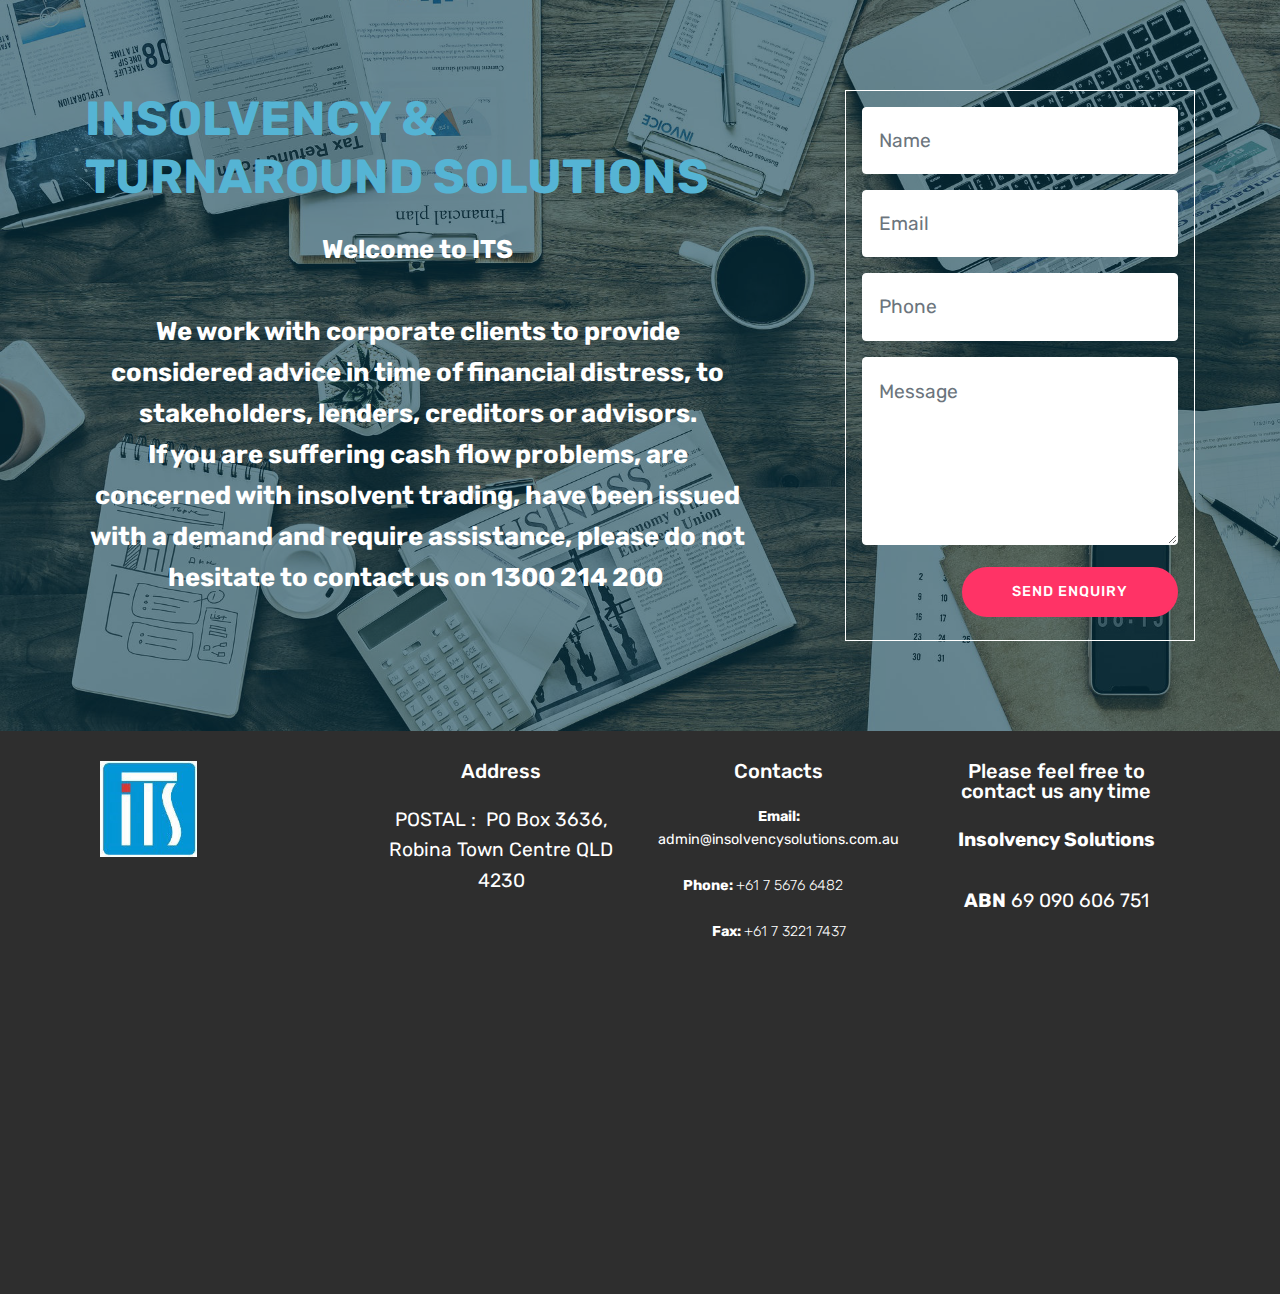
==== commit 32de08d4: "create github pages" ====
--- a/index.html
+++ b/index.html
@@ -60,7 +60,7 @@
                 <div class="form-container">
                     <div class="media-container-column" data-form-type="formoid">
                         <!---Formbuilder Form--->
-                        <form action="https://mobirise.com/" method="POST" class="mbr-form form-with-styler" data-form-title="Mobirise Form"><input type="hidden" name="email" data-form-email="true" value="A/ypH8lhH3dpSsiqSLQhXxrFIe2DeDRgqewWGibqutZb8vclX+MJTujorwO2G/E+S+4n4matdwUh9rWDD4IpRlNim6Fq3ETqH22k8A0MIxwVXiZ0dW+t3Krd3vY9b3yd">
+                        <form action="https://mobirise.com/" method="POST" class="mbr-form form-with-styler" data-form-title="Mobirise Form"><input type="hidden" name="email" data-form-email="true" value="3w8+3yusMci5+TpMCxR2BzI44++h5JemkB549+2GqmgwDgmQ/djX+YGJLMXXyG013ilq6p0rRwK7CP2qJ13PHNk7YCeC1a2Sn9OSNmWLEEtpJDMp3jubmDHQ13Pi9lQn">
                             <div class="row">
                                 <div hidden="hidden" data-form-alert="" class="alert alert-success col-12">Thanks for filling out the form!</div>
                                 <div hidden="hidden" data-form-alert-danger="" class="alert alert-danger col-12">
@@ -90,7 +90,7 @@
     
 </section>
 
-<section class="engine"><a href="https://mobirise.info/m">website design templates</a></section><section class="cid-qTkAaeaxX5" id="footer1-2">
+<section class="engine"><a href="https://mobirise.info/u">bootstrap html templates</a></section><section class="cid-qTkAaeaxX5" id="footer1-2">
 
     
 
@@ -117,7 +117,7 @@
                     Contacts
                 </h5>
                 <p class="mbr-text"><strong>
-                    Email: <em><a href="mailto:admin@insolvencysolutions.com.au"></a><a href="mailto:admin@insolvencysolutions.com.au" class="text-white">admin@insolvencysolutions.com.au &nbsp;</a> &nbsp;</em> &nbsp; &nbsp; &nbsp; &nbsp; &nbsp; &nbsp; &nbsp; &nbsp;<br>&nbsp; &nbsp; &nbsp;Phone: +61 7 5676 6482 &nbsp; &nbsp; &nbsp; &nbsp; &nbsp; &nbsp; &nbsp;<br><br>Fax: +61 7 3221 7437</strong></p>
+                    Email: <em><a href="mailto:admin@insolvencysolutions.com.au"></a><a href="mailto:admin@insolvencysolutions.com.au" class="text-white">admin@insolvencysolutions.com.au &nbsp;</a> &nbsp;</em> &nbsp; &nbsp; &nbsp; &nbsp; &nbsp; &nbsp; &nbsp; &nbsp;<br>&nbsp; &nbsp; &nbsp;Phone: </strong>+61 7 5676 6482 &nbsp; &nbsp;<strong> &nbsp; &nbsp; &nbsp; &nbsp; &nbsp;<br><br>Fax: </strong>+61 7 3221 7437</p>
             </div>
             <div class="col-12 col-md-3 mbr-fonts-style display-7">
                 <h5 class="pb-3">Please feel free to contact us any time</h5>
@@ -172,7 +172,6 @@
   <script src="assets/formoid/formoid.min.js"></script>
   
   
- <div id="scrollToTop" class="scrollToTop mbr-arrow-up"><a style="text-align: center;"><i class="mbr-arrow-up-icon mbr-arrow-up-icon-cm cm-icon cm-icon-smallarrow-up"></i></a></div>
-    <input name="animation" type="hidden">
+  <input name="animation" type="hidden">
   </body>
 </html>--- a/assets/mobirise/css/mbr-additional.css
+++ b/assets/mobirise/css/mbr-additional.css
@@ -132,7 +132,7 @@
   border-radius: 3px;
 }
 .bg-primary {
-  background-color: #149dcc !important;
+  background-color: #ffffff !important;
 }
 .bg-success {
   background-color: #f7ed4a !important;
@@ -148,23 +148,23 @@
 }
 .btn-primary,
 .btn-primary:active {
-  background-color: #149dcc !important;
-  border-color: #149dcc !important;
-  color: #ffffff !important;
+  background-color: #ffffff !important;
+  border-color: #ffffff !important;
+  color: #808080 !important;
 }
 .btn-primary:hover,
 .btn-primary:focus,
 .btn-primary.focus,
 .btn-primary.active {
-  color: #ffffff !important;
-  background-color: #0d6786 !important;
-  border-color: #0d6786 !important;
+  color: #808080 !important;
+  background-color: #d9d9d9 !important;
+  border-color: #d9d9d9 !important;
 }
 .btn-primary.disabled,
 .btn-primary:disabled {
-  color: #ffffff !important;
-  background-color: #0d6786 !important;
-  border-color: #0d6786 !important;
+  color: #808080 !important;
+  background-color: #d9d9d9 !important;
+  border-color: #d9d9d9 !important;
 }
 .btn-secondary,
 .btn-secondary:active {
@@ -312,22 +312,22 @@
 .btn-primary-outline,
 .btn-primary-outline:active {
   background: none;
-  border-color: #0b566f;
-  color: #0b566f;
+  border-color: #cccccc;
+  color: #cccccc;
 }
 .btn-primary-outline:hover,
 .btn-primary-outline:focus,
 .btn-primary-outline.focus,
 .btn-primary-outline.active {
-  color: #ffffff;
-  background-color: #149dcc;
-  border-color: #149dcc;
+  color: #808080;
+  background-color: #ffffff;
+  border-color: #ffffff;
 }
 .btn-primary-outline.disabled,
 .btn-primary-outline:disabled {
-  color: #ffffff !important;
-  background-color: #149dcc !important;
-  border-color: #149dcc !important;
+  color: #808080 !important;
+  background-color: #ffffff !important;
+  border-color: #ffffff !important;
 }
 .btn-secondary-outline,
 .btn-secondary-outline:active {
@@ -464,7 +464,7 @@
   border-color: #ffffff;
 }
 .text-primary {
-  color: #149dcc !important;
+  color: #ffffff !important;
 }
 .text-secondary {
   color: #ff3366 !important;
@@ -489,7 +489,7 @@
 }
 a.text-primary:hover,
 a.text-primary:focus {
-  color: #0b566f !important;
+  color: #cccccc !important;
 }
 a.text-secondary:hover,
 a.text-secondary:focus {
@@ -547,9 +547,9 @@
   border-radius: 100px !important;
 }
 .mbr-gallery-filter li.active .btn {
-  background-color: #149dcc;
-  border-color: #149dcc;
-  color: #ffffff;
+  background-color: #ffffff;
+  border-color: #ffffff;
+  color: #8c8c8c;
 }
 .mbr-gallery-filter li.active .btn:focus {
   box-shadow: none;
@@ -565,11 +565,11 @@
 }
 a,
 a:hover {
-  color: #149dcc;
+  color: #ffffff;
 }
 .mbr-plan-header.bg-primary .mbr-plan-subtitle,
 .mbr-plan-header.bg-primary .mbr-plan-price-desc {
-  color: #b4e6f8;
+  color: #ffffff;
 }
 .mbr-plan-header.bg-success .mbr-plan-subtitle,
 .mbr-plan-header.bg-success .mbr-plan-price-desc {
@@ -588,8 +588,8 @@
   color: #dfd9c6;
 }
 /* Scroll to top button*/
-#scrollToTop a {
-  border-radius: 100px;
+.scrollToTop_wraper {
+  display: none;
 }
 #scrollToTop a i:before {
   content: '';
@@ -690,7 +690,7 @@
   padding: 10px 0 10px 20px;
   font-size: 1.09rem;
   position: relative;
-  border-color: #149dcc;
+  border-color: #ffffff;
   border-width: 3px;
 }
 ul,
@@ -779,7 +779,7 @@
   text-align: center;
   position: relative;
   border: 2px solid #c0a375;
-  border-color: #149dcc;
+  border-color: #ffffff;
   color: #232323;
   cursor: pointer;
 }
@@ -790,7 +790,7 @@
 }
 .btn-social:hover {
   color: #fff;
-  background: #149dcc;
+  background: #ffffff;
 }
 .btn-social + .btn {
   margin-left: .1rem;
@@ -798,11 +798,11 @@
 /* Footer */
 .mbr-footer-content li::before,
 .mbr-footer .mbr-contacts li::before {
-  background: #149dcc;
+  background: #ffffff;
 }
 .mbr-footer-content li a:hover,
 .mbr-footer .mbr-contacts li a:hover {
-  color: #149dcc;
+  color: #ffffff;
 }
 .footer3 input[type="email"],
 .footer4 input[type="email"] {
@@ -1384,8 +1384,8 @@
 }
 .jq-selectbox li:hover,
 .jq-selectbox li.selected {
-  background-color: #149dcc;
-  color: #ffffff;
+  background-color: #ffffff;
+  color: #000000;
 }
 .jq-selectbox .jq-selectbox__trigger-arrow,
 .jq-number__spin.minus:after,
@@ -1397,14 +1397,14 @@
 .jq-selectbox:hover .jq-selectbox__trigger-arrow,
 .jq-number__spin.minus:hover:after,
 .jq-number__spin.plus:hover:after {
-  border-top-color: #149dcc;
-  border-bottom-color: #149dcc;
+  border-top-color: #ffffff;
+  border-bottom-color: #ffffff;
 }
 .xdsoft_datetimepicker .xdsoft_calendar td.xdsoft_default,
 .xdsoft_datetimepicker .xdsoft_calendar td.xdsoft_current,
 .xdsoft_datetimepicker .xdsoft_timepicker .xdsoft_time_box > div > div.xdsoft_current {
-  color: #ffffff !important;
-  background-color: #149dcc !important;
+  color: #000000 !important;
+  background-color: #ffffff !important;
   box-shadow: none!important;
 }
 .xdsoft_datetimepicker .xdsoft_calendar td:hover,
